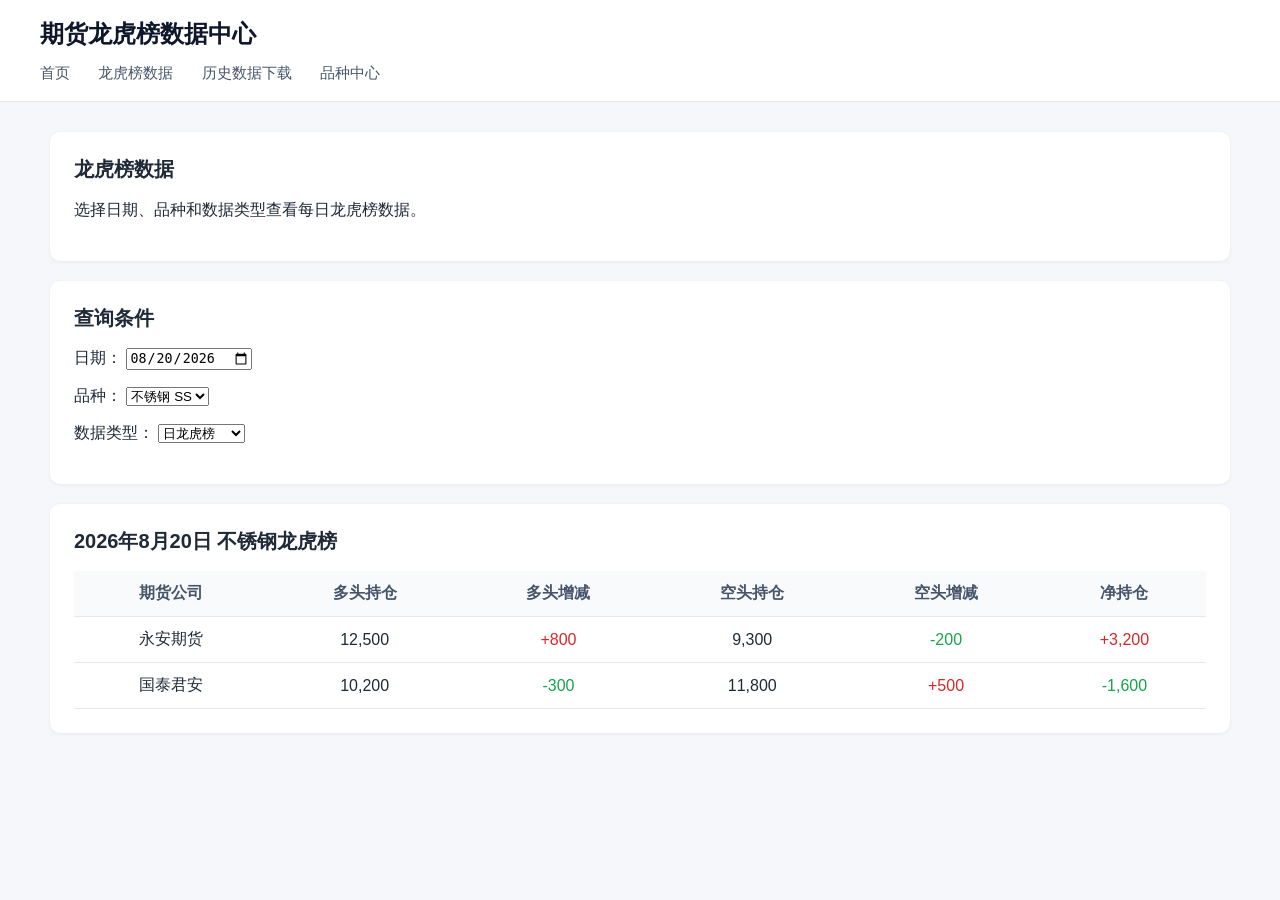
==== ranking.html @ 636ac9b5 "新增龙虎榜数据页面" ====
<!DOCTYPE html>
<html lang="zh-CN">
<head>
  <meta charset="UTF-8">
  <meta name="viewport" content="width=device-width, initial-scale=1.0">
  <title>龙虎榜数据 - 期货龙虎榜数据中心</title>
  <link rel="stylesheet" href="styles.css">
</head>

<body>

<header class="header">
  <h1>期货龙虎榜数据中心</h1>

  <nav class="nav">
    <a href="index.html">首页</a>
    <a href="ranking.html">龙虎榜数据</a>
    <a href="download.html">历史数据下载</a>
    <a href="#">品种中心</a>
  </nav>
</header>

<main class="container">

  <section class="card">
    <h2>龙虎榜数据</h2>
    <p>选择日期、品种和数据类型查看每日龙虎榜数据。</p>
  </section>

  <section class="card">
    <h2>查询条件</h2>

    <p>
      日期：
      <input type="date" value="2026-08-20">
    </p>

    <p>
      品种：
      <select>
        <option>不锈钢 SS</option>
      </select>
    </p>

    <p>
      数据类型：
      <select>
        <option>日龙虎榜</option>
        <option>龙虎榜汇总</option>
        <option>持仓总榜</option>
      </select>
    </p>
  </section>

  <section class="card">

    <h2>2026年8月20日 不锈钢龙虎榜</h2>

    <table>
      <thead>
        <tr>
          <th>期货公司</th>
          <th>多头持仓</th>
          <th>多头增减</th>
          <th>空头持仓</th>
          <th>空头增减</th>
          <th>净持仓</th>
        </tr>
      </thead>

      <tbody>

        <tr>
          <td>永安期货</td>
          <td>12,500</td>
          <td class="positive">+800</td>
          <td>9,300</td>
          <td class="negative">-200</td>
          <td class="positive">+3,200</td>
        </tr>

        <tr>
          <td>国泰君安</td>
          <td>10,200</td>
          <td class="negative">-300</td>
          <td>11,800</td>
          <td class="positive">+500</td>
          <td class="negative">-1,600</td>
        </tr>

      </tbody>
    </table>

  </section>

</main>

</body>
</html>
---- styles.css ----
body {
  margin: 0;
  font-family: Arial, "Microsoft YaHei", sans-serif;
  background: #f5f7fa;
  color: #1f2937;
}

.header {
  background: #ffffff;
  border-bottom: 1px solid #e5e7eb;
  padding: 18px 40px;
}

.header h1 {
  margin: 0;
  font-size: 24px;
  color: #0f172a;
}

.nav {
  margin-top: 14px;
}

.nav a {
  margin-right: 24px;
  text-decoration: none;
  color: #475569;
  font-size: 15px;
}

.nav a:hover {
  color: #2563eb;
}

.container {
  width: 1180px;
  max-width: calc(100% - 40px);
  margin: 30px auto;
}

.card {
  background: white;
  border-radius: 10px;
  padding: 24px;
  margin-bottom: 20px;
  box-shadow: 0 1px 4px rgba(0,0,0,0.06);
}

.card h2 {
  margin-top: 0;
  font-size: 20px;
}

.market-button {
  display: inline-block;
  padding: 12px 20px;
  background: #2563eb;
  color: white;
  border-radius: 6px;
  text-decoration: none;
}

.market-button:hover {
  background: #1d4ed8;
}

table {
  width: 100%;
  border-collapse: collapse;
  margin-top: 16px;
}

th, td {
  padding: 12px 14px;
  border-bottom: 1px solid #e5e7eb;
  text-align: center;
}

th {
  background: #f8fafc;
  color: #475569;
}

.positive {
  color: #dc2626;
}

.negative {
  color: #16a34a;
}
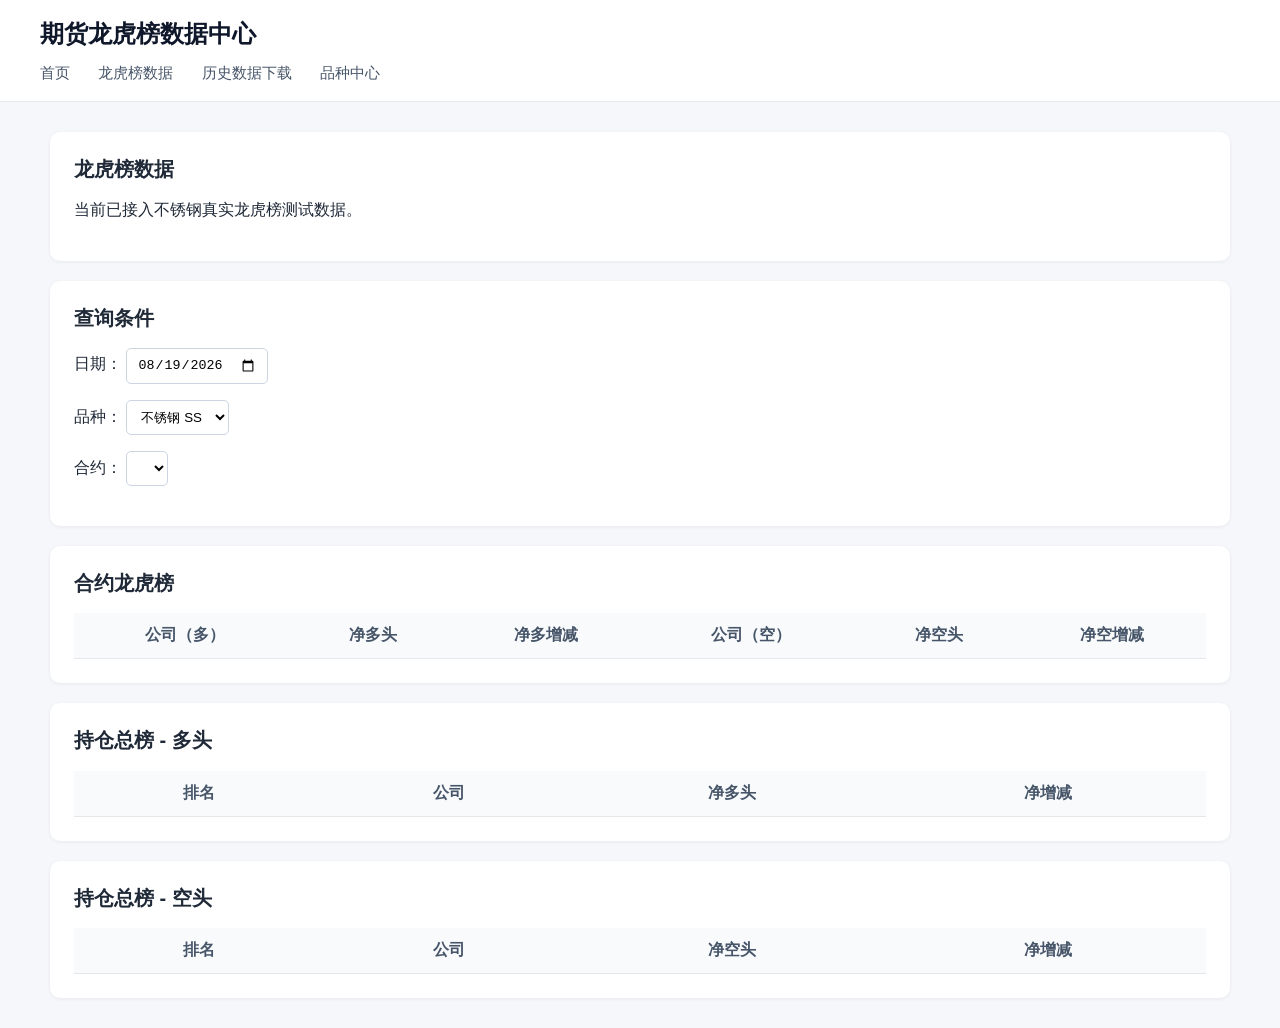
==== commit 58e1bc2d: "Update ranking.html 接入真实龙虎榜JSON数据" ====
--- a/ranking.html
+++ b/ranking.html
@@ -24,7 +24,7 @@
 
   <section class="card">
     <h2>龙虎榜数据</h2>
-    <p>选择日期、品种和数据类型查看每日龙虎榜数据。</p>
+    <p>当前已接入不锈钢真实龙虎榜测试数据。</p>
   </section>
 
   <section class="card">
@@ -32,7 +32,7 @@
 
     <p>
       日期：
-      <input type="date" value="2026-08-20">
+      <input type="date" value="2026-08-19">
     </p>
 
     <p>
@@ -43,57 +43,68 @@
     </p>
 
     <p>
-      数据类型：
-      <select>
-        <option>日龙虎榜</option>
-        <option>龙虎榜汇总</option>
-        <option>持仓总榜</option>
-      </select>
+      合约：
+      <select id="contractSelect"></select>
     </p>
   </section>
 
   <section class="card">
-
-    <h2>2026年8月20日 不锈钢龙虎榜</h2>
+    <h2>合约龙虎榜</h2>
 
     <table>
       <thead>
         <tr>
-          <th>期货公司</th>
-          <th>多头持仓</th>
-          <th>多头增减</th>
-          <th>空头持仓</th>
-          <th>空头增减</th>
-          <th>净持仓</th>
+          <th>公司（多）</th>
+          <th>净多头</th>
+          <th>净多增减</th>
+
+          <th>公司（空）</th>
+          <th>净空头</th>
+          <th>净空增减</th>
         </tr>
       </thead>
 
-      <tbody>
+      <tbody id="rankingBody"></tbody>
+    </table>
+  </section>
 
+  <section class="card">
+    <h2>持仓总榜 - 多头</h2>
+
+    <table>
+      <thead>
         <tr>
-          <td>永安期货</td>
-          <td>12,500</td>
-          <td class="positive">+800</td>
-          <td>9,300</td>
-          <td class="negative">-200</td>
-          <td class="positive">+3,200</td>
+          <th>排名</th>
+          <th>公司</th>
+          <th>净多头</th>
+          <th>净增减</th>
         </tr>
+      </thead>
 
+      <tbody id="totalLongBody"></tbody>
+    </table>
+  </section>
+
+  <section class="card">
+    <h2>持仓总榜 - 空头</h2>
+
+    <table>
+      <thead>
         <tr>
-          <td>国泰君安</td>
-          <td>10,200</td>
-          <td class="negative">-300</td>
-          <td>11,800</td>
-          <td class="positive">+500</td>
-          <td class="negative">-1,600</td>
+          <th>排名</th>
+          <th>公司</th>
+          <th>净空头</th>
+          <th>净增减</th>
         </tr>
+      </thead>
 
-      </tbody>
+      <tbody id="totalShortBody"></tbody>
     </table>
-
   </section>
 
 </main>
 
+<script src="app.js"></script>
+
 </body>
 </html>
--- a/styles.css
+++ b/styles.css
@@ -88,3 +88,24 @@
 .negative {
   color: #16a34a;
 }
+.download-button {
+  padding: 12px 22px;
+  border: none;
+  border-radius: 6px;
+  background: #2563eb;
+  color: white;
+  font-size: 15px;
+  cursor: pointer;
+}
+
+.download-button:hover {
+  background: #1d4ed8;
+}
+
+select,
+input[type="date"] {
+  padding: 8px 10px;
+  border: 1px solid #cbd5e1;
+  border-radius: 5px;
+  background: white;
+}
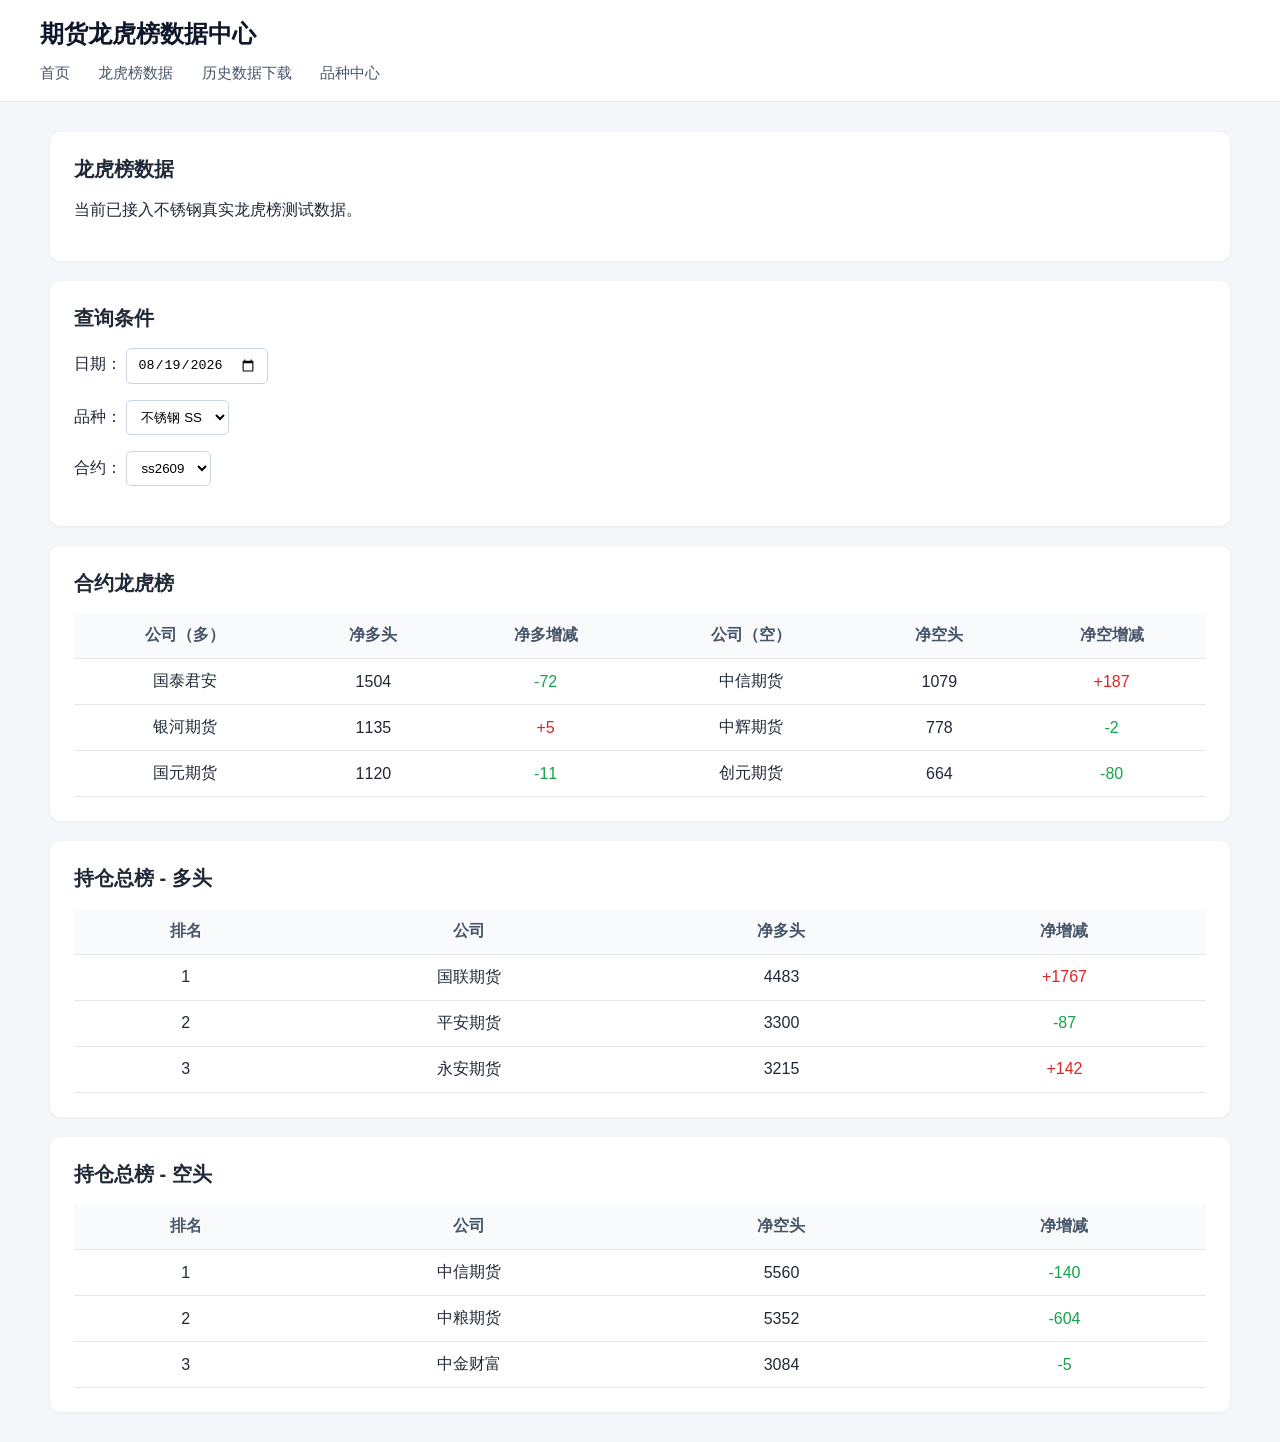
==== commit 164e7a14: "Update ranking.html" ====
--- a/ranking.html
+++ b/ranking.html
@@ -32,7 +32,7 @@
 
     <p>
       日期：
-      <input type="date" value="2026-08-19">
+      <input id="dateSelect" type="date" value="2026-08-19">
     </p>
 
     <p>
